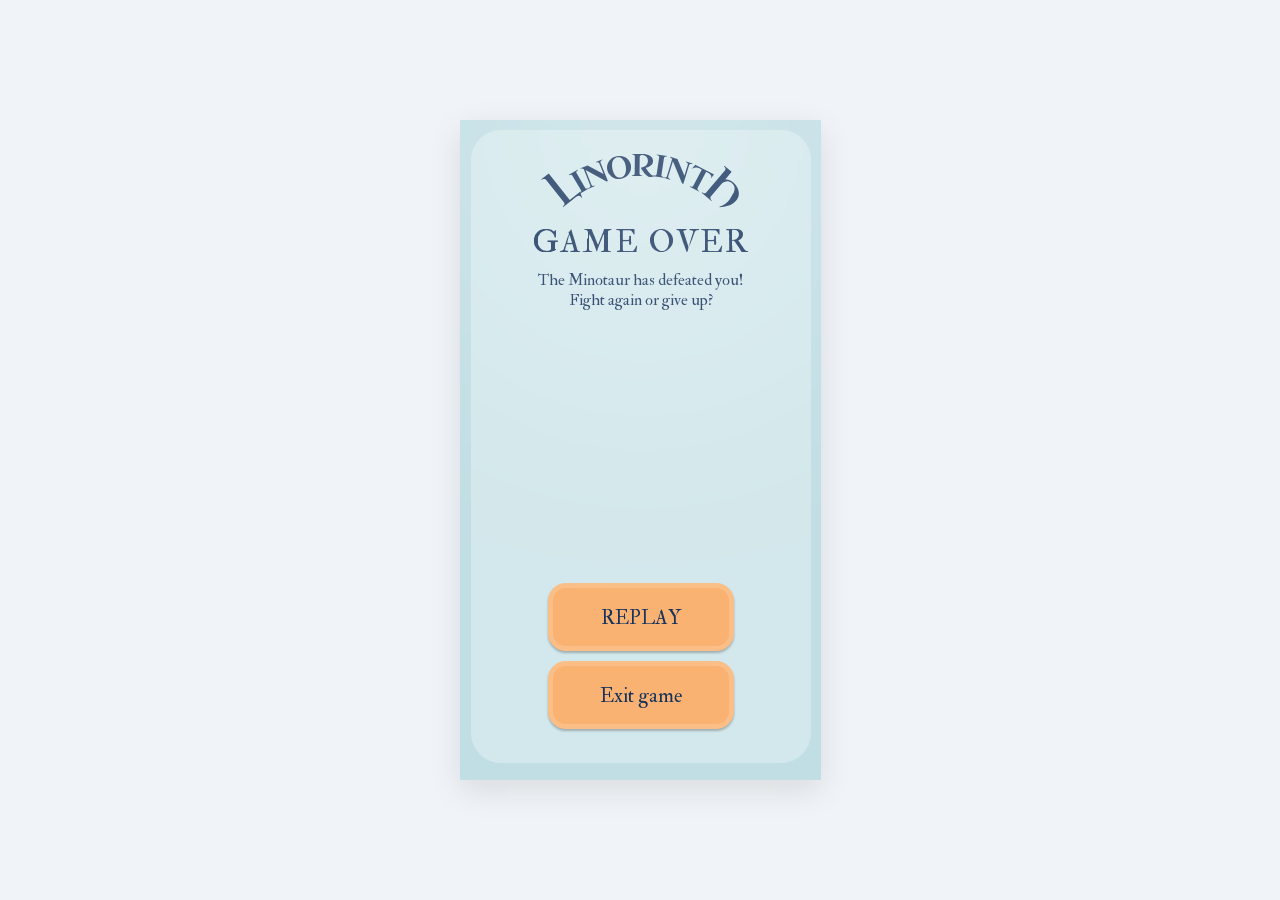
==== game-over.html @ 65bbbb1d "added in game-over.html" ====
<!DOCTYPE html>
<html lang="en">
<head>
    <meta charset="UTF-8">
    <meta name="viewport" content="width=device-width, initial-scale=1.0">
    <title>Linorinth - Game Over</title>

    <link rel="preconnect" href="https://fonts.googleapis.com">
    <link rel="preconnect" href="https://fonts.gstatic.com" crossorigin>
    <link href="https://fonts.googleapis.com/css2?family=IM+Fell+Double+Pica&display=swap" rel="stylesheet">

    <script src="translations.js"></script>

    <style>
        * {
            box-sizing: border-box;
            margin: 0;
            padding: 0;
        }

        body {
            display: flex;
            justify-content: center;
            align-items: center;
            min-height: 100vh;
            background-color: #f0f4f8;
            font-family: 'IM Fell Double Pica', serif;
        }

        /* Game over Container Canvas */
        .game-over-container {
            position: relative;
            width: 361px;
            height: 660px;
            background: #C1DEE4;
            overflow: hidden;
            box-shadow: 0px 10px 30px rgba(0,0,0,0.1);
        }

        /* Ellipse 2 */
        .blur-bg-ellipse {
            position: absolute;
            width: 227px;
            left: calc(50% - 227px/2 + 3px);
            top: -164px;
            bottom: 496px;
            background: rgba(255, 255, 255, 0.8);
            filter: blur(150px);
            pointer-events: none;
            z-index: 10;
        }

        .inner-panel-card {
            position: absolute;
            width: 340px;
            height: 633px;
            left: 11px;
            top: 10px;
            background: #D3E8EC;
            border-radius: 30px;

            display: flex;
            flex-direction: column;
            align-items: center;
            padding: 24px 20px;
            box-sizing: border-box;
        }

        .logo-vector {
            width: 201px;
            height: 54px;
            margin-bottom: 14px;
            flex-shrink: 0;
        }

        .game-over-title {
            font-size: 32px;
            line-height: 40px;
            text-align: center;
            letter-spacing: 0.05em;
            color: #14325C;
            margin-bottom: 8px;
            font-weight: 400;
        }

        .defeat-status-text {
            font-size: 16px;
            line-height: 20px;
            text-align: center;
            color: #14325C;
            max-width: 240px;
            margin-bottom: 16px;
        }

        /* MATCHED FIX 5: Relativized graphic layer block */
        .decorative-graphic-layer {
            width: 201px;
            height: 82px;
            background: url('decorative_assets/kill_minotaur.png');
            background-size: contain;
            background-repeat: no-repeat;
            background-position: center;
            margin-bottom: auto; /* Pushes the subsequent menu button block to the baseline area */
            flex-shrink: 0;
        }

        /* MATCHED FIX 6: Centered layout column stack component using margin guidelines */
        .action-button-stack {
            display: flex;
            flex-direction: column;
            align-items: center;
            width: 186px;
            gap: 10px;
            margin-bottom: 10px;
            filter: drop-shadow(0px 2px 1px rgba(0, 0, 0, 0.25));
            flex-shrink: 0;
        }

        /* Unified Shared Button Link Tokens */
        .menu-action-btn {
            box-sizing: border-box;
            width: 186px;
            height: 68px; /* Slightly adjusted to cleanly balance twin vertical elements within 633px frame */
            background: #F9B271;
            border: 5px solid rgba(255, 255, 255, 0.15);
            border-radius: 18px;

            font-family: 'IM Fell Double Pica', serif;
            font-style: normal;
            font-weight: 400;
            font-size: 20px;
            line-height: 25px;
            text-align: center;
            text-decoration: none;
            color: #14325C;

            display: flex;
            justify-content: center;
            align-items: center;
            cursor: pointer;
            transition: opacity 0.2s;

            flex-shrink: 0;
        }

        .menu-action-btn:hover {
            opacity: 0.9;
        }
    </style>
</head>
<body>

<div class="game-over-container">
    <div class="blur-bg-ellipse"></div>

    <div class="inner-panel-card">

        <img src="logo.svg" alt="LINORINTH" class="logo-vector">

        <h1 class="game-over-title" data-i18n="game_over_title">GAME OVER</h1>

        <p class="defeat-status-text" data-i18n="defeat_status">The Minotaur has defeated you! Fight again or give up?</p>

        <div class="decorative-graphic-layer"></div>

        <div class="action-button-stack">
            <a href="initial-beginnings.html" class="menu-action-btn">REPLAY</a>
            <a href="join-screen.html" class="menu-action-btn">Exit game</a>
        </div>

    </div>
</div>

</body>
</html>
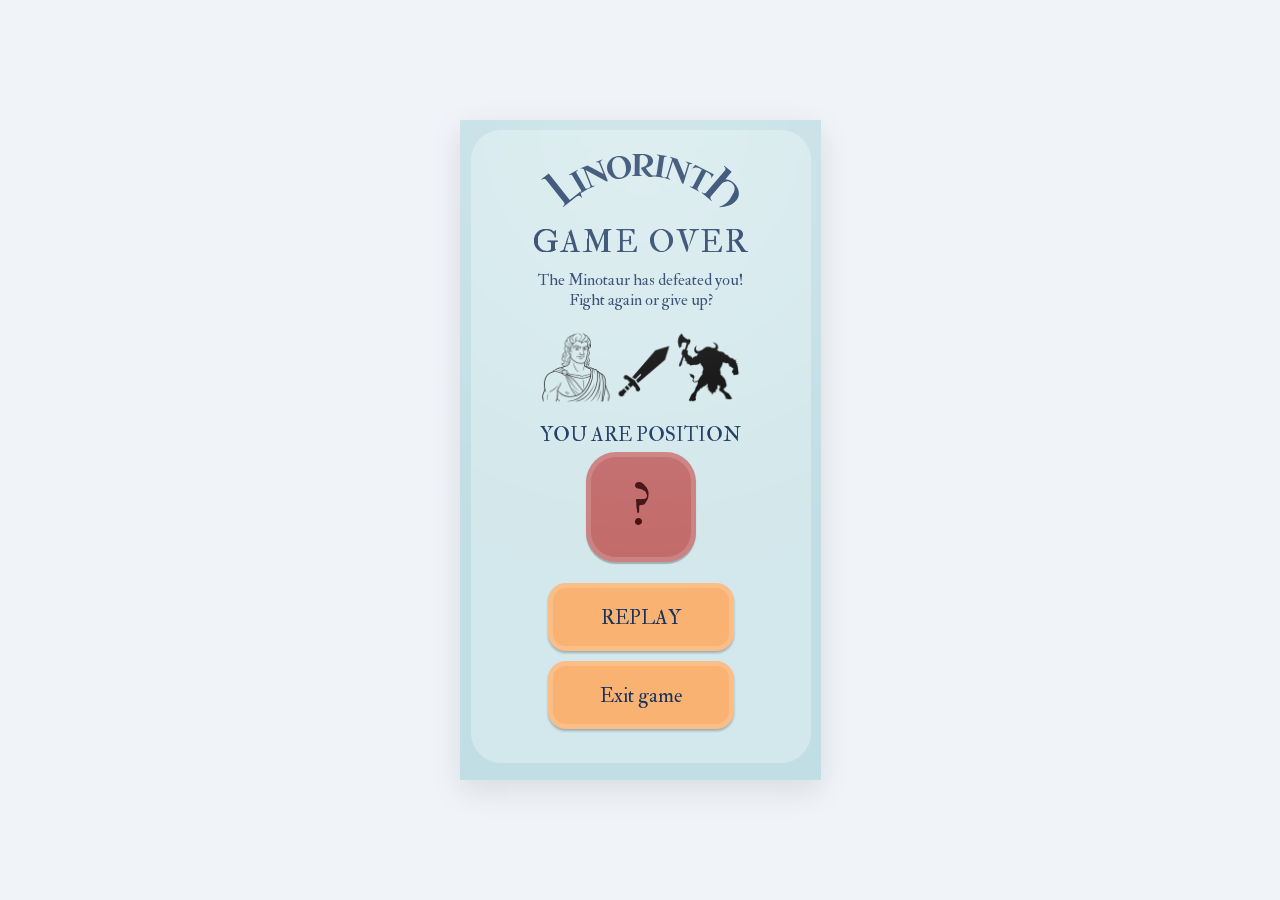
==== commit 6d41c426: "Fully updated repo with HTML converted from Figma prototype" ====
--- a/game-over.html
+++ b/game-over.html
@@ -146,6 +146,42 @@
         .menu-action-btn:hover {
             opacity: 0.9;
         }
+
+        .position-header-text {
+            font-size: 20px;
+            line-height: 10px;
+            text-align: center;
+            color: #14325C;
+            margin-bottom: 12px;
+        }
+
+        .queue-badge-container {
+            position: relative;
+            width: 110px;
+            height: 110px;
+            margin-bottom: auto; /* pushes buttons toward bottom */
+            flex-shrink: 0;
+        }
+
+        .queue-badge-box {
+            box-sizing: border-box;
+            width: 100%;
+            height: 100%;
+            background: #C16868;
+            border: 5px solid rgba(255,255,255,0.15);
+            box-shadow: 0 2px 1px rgba(0,0,0,0.25);
+            border-radius: 30px;
+        }
+
+        .queue-position-number {
+            position: absolute;
+            top: 50%;
+            left: 50%;
+            transform: translate(-50%, -50%);
+            font-size: 60px;
+            line-height: 10px;
+            color: #410C0C;
+        }
     </style>
 </head>
 <body>
@@ -155,13 +191,24 @@
 
     <div class="inner-panel-card">
 
-        <img src="logo.svg" alt="LINORINTH" class="logo-vector">
+        <img src="slop/logo.svg" alt="LINORINTH" class="logo-vector">
 
         <h1 class="game-over-title" data-i18n="game_over_title">GAME OVER</h1>
 
-        <p class="defeat-status-text" data-i18n="defeat_status">The Minotaur has defeated you! Fight again or give up?</p>
+        <p class="defeat-status-text">
+            The Minotaur has defeated you! Fight again or give up?
+        </p>
 
         <div class="decorative-graphic-layer"></div>
+
+        <div class="position-header-text">
+            YOU ARE POSITION
+        </div>
+
+        <div class="queue-badge-container">
+            <div class="queue-badge-box"></div>
+            <div class="queue-position-number" id="queuePos"></div>
+        </div>
 
         <div class="action-button-stack">
             <a href="initial-beginnings.html" class="menu-action-btn">REPLAY</a>
@@ -171,5 +218,11 @@
     </div>
 </div>
 
+<script>
+    const queuePos = localStorage.getItem("queuePos");
+
+    document.getElementById("queuePos").textContent =
+        queuePos || "?";
+</script>
 </body>
 </html>
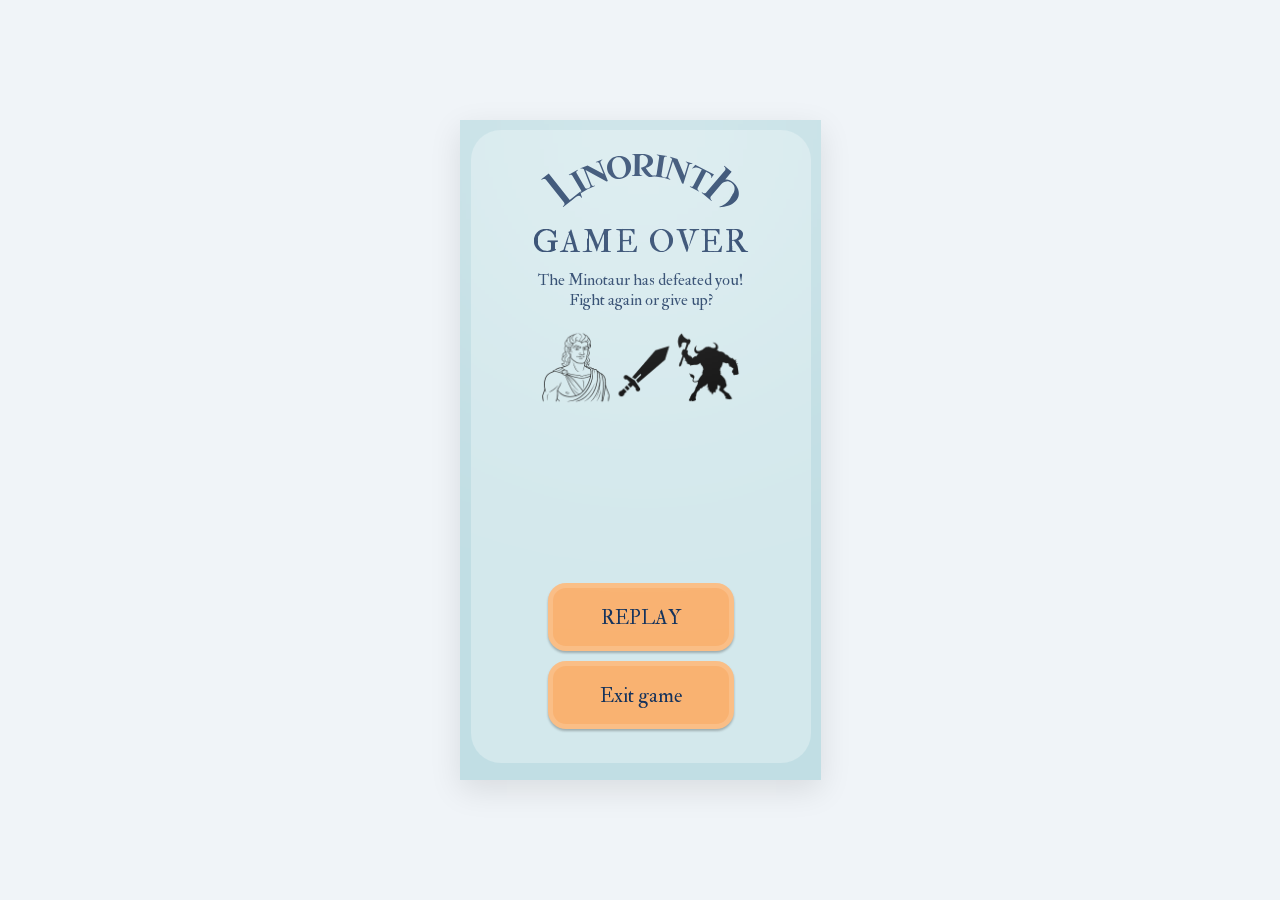
==== commit 362f3f7a: "Revert "Merge branch 'olive' into sunny" This reverts commit b42676ea2eb559749b96a100a1e92dcdcf6ac5e" ====
--- a/game-over.html
+++ b/game-over.html
@@ -146,42 +146,6 @@
         .menu-action-btn:hover {
             opacity: 0.9;
         }
-
-        .position-header-text {
-            font-size: 20px;
-            line-height: 10px;
-            text-align: center;
-            color: #14325C;
-            margin-bottom: 12px;
-        }
-
-        .queue-badge-container {
-            position: relative;
-            width: 110px;
-            height: 110px;
-            margin-bottom: auto; /* pushes buttons toward bottom */
-            flex-shrink: 0;
-        }
-
-        .queue-badge-box {
-            box-sizing: border-box;
-            width: 100%;
-            height: 100%;
-            background: #C16868;
-            border: 5px solid rgba(255,255,255,0.15);
-            box-shadow: 0 2px 1px rgba(0,0,0,0.25);
-            border-radius: 30px;
-        }
-
-        .queue-position-number {
-            position: absolute;
-            top: 50%;
-            left: 50%;
-            transform: translate(-50%, -50%);
-            font-size: 60px;
-            line-height: 10px;
-            color: #410C0C;
-        }
     </style>
 </head>
 <body>
@@ -191,24 +155,13 @@
 
     <div class="inner-panel-card">
 
-        <img src="slop/logo.svg" alt="LINORINTH" class="logo-vector">
+        <img src="logo.svg" alt="LINORINTH" class="logo-vector">
 
         <h1 class="game-over-title" data-i18n="game_over_title">GAME OVER</h1>
 
-        <p class="defeat-status-text">
-            The Minotaur has defeated you! Fight again or give up?
-        </p>
+        <p class="defeat-status-text" data-i18n="defeat_status">The Minotaur has defeated you! Fight again or give up?</p>
 
         <div class="decorative-graphic-layer"></div>
-
-        <div class="position-header-text">
-            YOU ARE POSITION
-        </div>
-
-        <div class="queue-badge-container">
-            <div class="queue-badge-box"></div>
-            <div class="queue-position-number" id="queuePos"></div>
-        </div>
 
         <div class="action-button-stack">
             <a href="initial-beginnings.html" class="menu-action-btn">REPLAY</a>
@@ -218,11 +171,5 @@
     </div>
 </div>
 
-<script>
-    const queuePos = localStorage.getItem("queuePos");
-
-    document.getElementById("queuePos").textContent =
-        queuePos || "?";
-</script>
 </body>
 </html>
